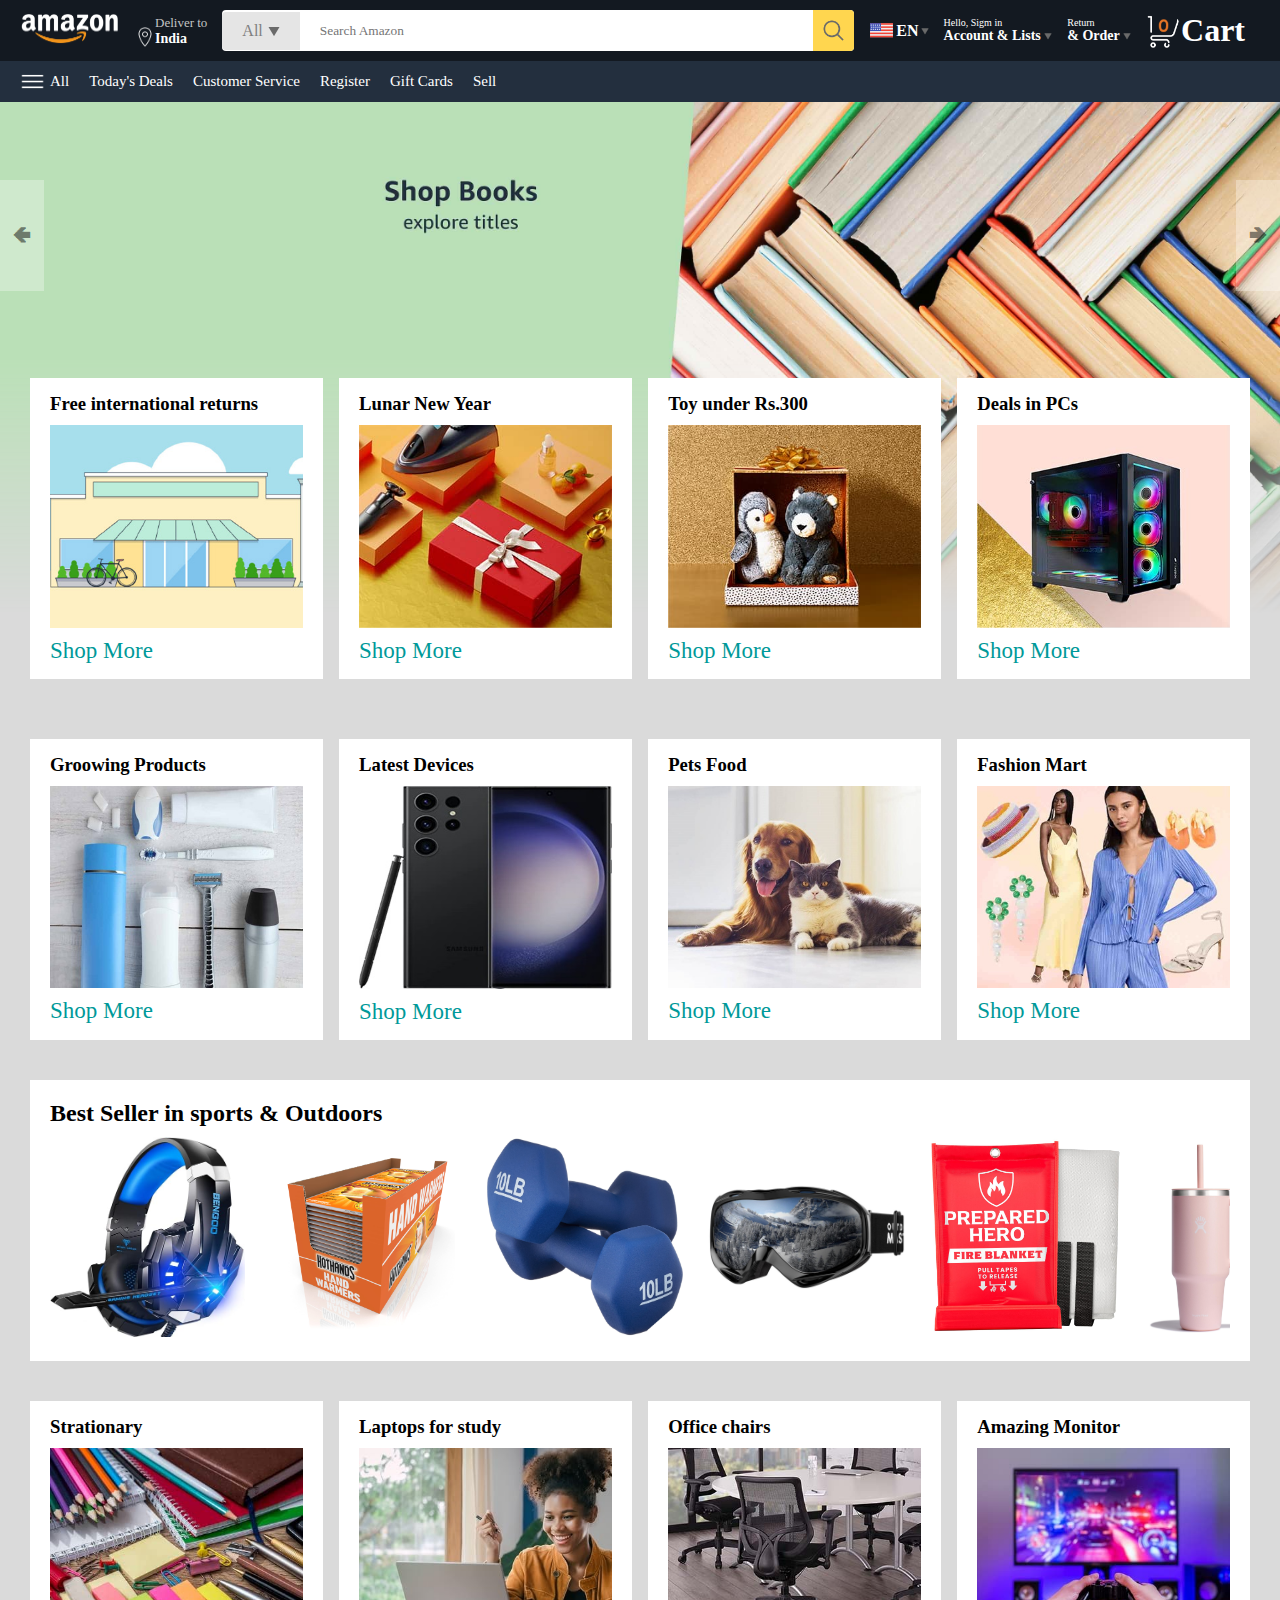
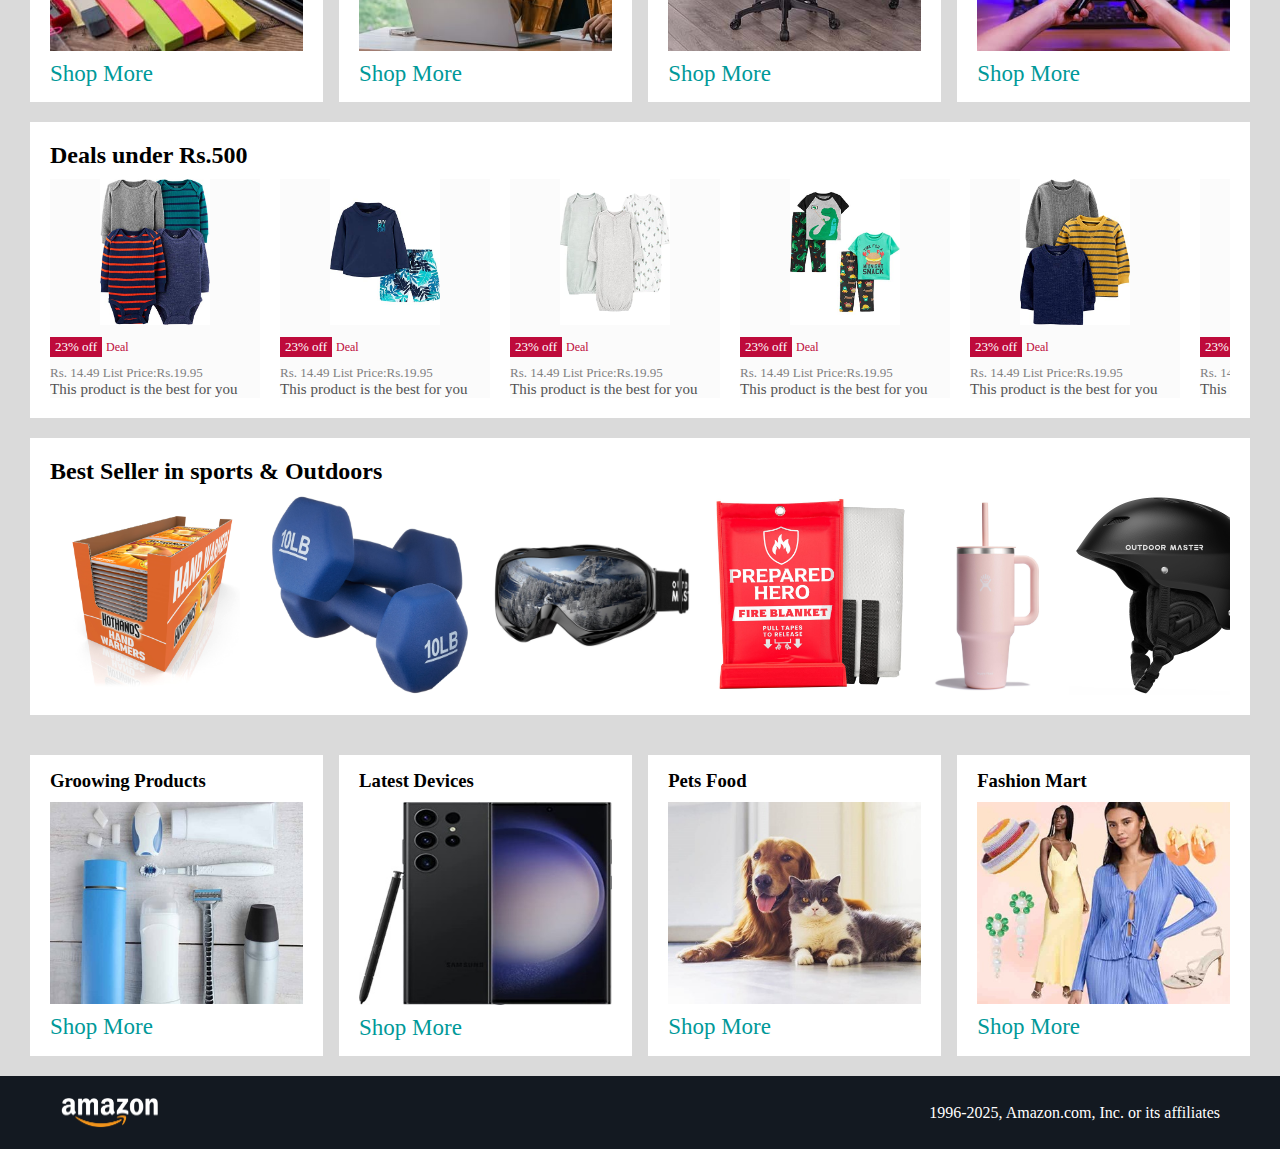
==== index.html @ a2a4a0c3 "Amazon clone" ====
<!DOCTYPE html>
<html lang="en">
<head>
    <meta charset="UTF-8">
    <meta name="viewport" content="width=device-width, initial-scale=1.0">
    <title>Amazon Clone</title>
    <link rel="stylesheet" href="style.css">
</head>
<body>
    <nav>
        <a href="/">
            <img src="assets/amazon_logo.png" width="100" alt="">
        </a>
        <div class="nav-country">
            <img src="assets/location_icon.png" height="20" alt="">
            <div>
                <p>Deliver to</p>
                <h1>India</h1>
            </div>
        </div>
        <div class="nav-search">
            <div class="nav-search-category">
                <p>All </p>
                <img src="assets/dropdown_icon.png" height="12" alt="">
            </div>
                <input type="text" class="nav-search-input" placeholder="Search Amazon">
                <img src="assets/search_icon.png" class="nav-search-icon" alt="">
        </div>

        <div class="nav-lang">
            <img src="assets/us_flag.png" width="25px" alt="">
            <p>EN</p>
            <img src="assets/dropdown_icon.png" width="8px" alt="">
        </div>
        <div class="nav-text">
            <p>Hello, Sigm in</p>
            <h1>Account & Lists <img src="assets/dropdown_icon.png" width="8px" alt=""></h1>
        </div>
        <div class="nav-text">
            <p>Return</p>
            <h1>& Order <img src="assets/dropdown_icon.png" width="8px" alt=""></h1>
        </div>
        <a href="" class="nav-cart">
            <img src="assets/cart_icon.png" width="35px" alt="">
            <h1>Cart</h1>
        </a>
    </nav>


    <div class="nav-bottom">
        <div>
            <img src="assets/menu_icon.png" width="25px" alt="">
            <p>All</p>
        </div>
        <p>Today's Deals</p>
        <p>Customer Service</p>
        <p>Register</p>
        <p>Gift Cards</p>
        <p>Sell</p>
    </div>

    <div class="hearder-slider">
        <a href="#" class="control-prev">&#129144</a>
        <a href="#" class="control-next">&#129146</a>
        <ul>
            <img src="assets/header1.jpg" class="header-img" alt="">
            <img src="assets/header2.jpg" class="header-img" alt="">
            <img src="assets/header3.jpg" class="header-img" alt="">
            <img src="assets/header4.jpg" class="header-img" alt="">
            <img src="assets/header5.jpg" class="header-img" alt="">
            <img src="assets/header6.jpg" class="header-img" alt="">
        </ul>
    </div>

    <div class="box-row header-box">
        <div class="box-col">
            <h3>Free international returns</h3>
            <img src="assets/box1-1.jpg" alt="">
            <a href="/">Shop More</a>
        </div>
        <div class="box-col">
            <h3>Lunar New Year</h3>
            <img src="assets/box1-2.jpg" alt="">
            <a href="/">Shop More</a>
        </div>
        <div class="box-col">
            <h3>Toy under Rs.300</h3>
            <img src="assets/box1-3.jpg" alt="">
            <a href="/">Shop More</a>
        </div>
        <div class="box-col">
            <h3>Deals in PCs</h3>
            <img src="assets/box1-4.jpg" alt="">
            <a href="/">Shop More</a>
        </div>
    </div>

    <div class="box-row" style="margin-top: 20px;">
        <div class="box-col">
            <h3>Groowing Products</h3>
            <img src="assets/box2-1.jpg" alt="">
            <a href="/">Shop More</a>
        </div>
        <div class="box-col">
            <h3>Latest Devices</h3>
            <img src="assets/box2-2.jpg" alt="">
            <a href="/">Shop More</a>
        </div>
        <div class="box-col">
            <h3>Pets Food</h3>
            <img src="assets/box2-3.jpg" alt="">
            <a href="/">Shop More</a>
        </div>
        <div class="box-col">
            <h3>Fashion Mart</h3>
            <img src="assets/box2-4.jpg" alt="">
            <a href="/">Shop More</a>
        </div>
    </div>


    <div class="product-slider" style="margin-top: 20px;">
        <h2>Best Seller in sports & Outdoors</h2>
        <div class="products">
            <a href="product.html">
                <img src="assets/product_img.jpg" alt="">
            </a>
            <img src="assets/product1-1.jpg" alt="">
            <img src="assets/product1-2.jpg" alt="">
            <img src="assets/product1-3.jpg" alt="">
            <img src="assets/product1-4.jpg" alt="">
            <img src="assets/product1-5.jpg" alt="">
            <img src="assets/product1-6.jpg" alt="">
            <img src="assets/product1-7.jpg" alt="">
            <img src="assets/product1-8.jpg" alt="">
            <img src="assets/product1-9.jpg" alt="">
            <img src="assets/product1-10.jpg" alt="">
            
        </div>
    </div>

    <div class="box-row" style="margin-top: 20px;">
        <div class="box-col">
            <h3>Strationary</h3>
            <img src="assets/box3-1.jpg" alt="">
            <a href="/">Shop More</a>
        </div>
        <div class="box-col">
            <h3>Laptops for study</h3>
            <img src="assets/box3-2.jpg" alt="">
            <a href="/">Shop More</a>
        </div>
        <div class="box-col">
            <h3>Office chairs</h3>
            <img src="assets/box3-3.jpg" alt="">
            <a href="/">Shop More</a>
        </div>
        <div class="box-col">
            <h3>Amazing Monitor</h3>
            <img src="assets/box3-4.jpg" alt="">
            <a href="/">Shop More</a>
        </div>
    </div>

    <div class="product-slider-with-price">
        <h2>Deals under Rs.500</h2>
        <div class="products">
            <div class="product-card">
                <div class="product-img-container">
                    <img src="assets/product2-1.jpg" alt="">
                </div>
                <div class="product-offer">
                    <p>23% off</p> <span>Deal</span>
                </div>
                <p class="product-price">Rs. <span>14.49</span> List Price:Rs.19.95</p>
                <h4>This product is the best for you</h4>
            
            </div>
            <div class="product-card">
                <div class="product-img-container">
                    <img src="assets/product2-2.jpg" alt="">
                </div>
                <div class="product-offer">
                    <p>23% off</p> <span>Deal</span>
                </div>
                <p class="product-price">Rs. <span>14.49</span> List Price:Rs.19.95</p>
                <h4>This product is the best for you</h4>
            
            </div>
            <div class="product-card">
                <div class="product-img-container">
                    <img src="assets/product2-3.jpg" alt="">
                </div>
                <div class="product-offer">
                    <p>23% off</p> <span>Deal</span>
                </div>
                <p class="product-price">Rs. <span>14.49</span> List Price:Rs.19.95</p>
                <h4>This product is the best for you</h4>
            
            </div>
            <div class="product-card">
                <div class="product-img-container">
                    <img src="assets/product2-4.jpg" alt="">
                </div>
                <div class="product-offer">
                    <p>23% off</p> <span>Deal</span>
                </div>
                <p class="product-price">Rs. <span>14.49</span> List Price:Rs.19.95</p>
                <h4>This product is the best for you</h4>
            
            </div>
            <div class="product-card">
                <div class="product-img-container">
                    <img src="assets/product2-5.jpg" alt="">
                </div>
                <div class="product-offer">
                    <p>23% off</p> <span>Deal</span>
                </div>
                <p class="product-price">Rs. <span>14.49</span> List Price:Rs.19.95</p>
                <h4>This product is the best for you</h4>
            
            </div>
            
            
               
            <div class="product-card">
                    <div class="product-img-container">
                        <img src="assets/product2-6.jpg" alt="">
                    </div>
                    <div class="product-offer">
                        <p>23% off</p> <span>Deal</span>
                    </div>
                    <p class="product-price">Rs. <span>14.49</span> List Price:Rs.19.95</p>
                    <h4>This product is the best for you</h4>
            </div>
            <div class="product-card">
                <div class="product-img-container">
                    <img src="assets/product2-7.jpg" alt="">
                </div>
                <div class="product-offer">
                    <p>23% off</p> <span>Deal</span>
                </div>
                <p class="product-price">Rs. <span>14.49</span> List Price:Rs.19.95</p>
                <h4>This product is the best for you</h4>
            
            </div>
            <div class="product-card">
                <div class="product-img-container">
                    <img src="assets/product2-8.jpg" alt="">
                </div>
                <div class="product-offer">
                    <p>23% off</p> <span>Deal</span>
                </div>
                <p class="product-price">Rs. <span>14.49</span> List Price:Rs.19.95</p>
                <h4>This product is the best for you</h4>
            
            </div>
            <div class="product-card">
                <div class="product-img-container">
                    <img src="assets/product2-9.jpg" alt="">
                </div>
                <div class="product-offer">
                    <p>23% off</p> <span>Deal</span>
                </div>
                <p class="product-price">Rs. <span>14.49</span> List Price:Rs.19.95</p>
                <h4>This product is the best for you</h4>
            
            </div>
            
            <div class="product-card">
                <div class="product-img-container">
                    <img src="assets/product2-10.jpg" alt="">
                </div>
                <div class="product-offer">
                    <p>23% off</p> <span>Deal</span>
                </div>
                <p class="product-price">Rs. <span>14.49</span> List Price:Rs.19.95</p>
                <h4>This product is the best for you</h4>
            
            </div>
            <div class="product-card">
                <div class="product-img-container">
                    <img src="assets/product2-11.jpg" alt="">
                </div>
                <div class="product-offer">
                    <p>23% off</p> <span>Deal</span>
                </div>
                <p class="product-price">Rs. <span>14.49</span> List Price:Rs.19.95</p>
                <h4>This product is the best for you</h4>
            
            </div>
            <div class="product-card">
                <div class="product-img-container">
                    <img src="assets/product2-12.jpg" alt="">
                </div>
                <div class="product-offer">
                    <p>23% off</p> <span>Deal</span>
                </div>
                <p class="product-price">Rs. <span>14.49</span> List Price:Rs.19.95</p>
                <h4>This product is the best for you</h4>
            
            </div>
        </div>
        
    </div>   
            
    <div class="product-slider" style="margin-top: 20px;">
        <h2>Best Seller in sports & Outdoors</h2>
        <div class="products">
            <img src="assets/product1-1.jpg" alt="">
            <img src="assets/product1-2.jpg" alt="">
            <img src="assets/product1-3.jpg" alt="">
            <img src="assets/product1-4.jpg" alt="">
            <img src="assets/product1-5.jpg" alt="">
            <img src="assets/product1-6.jpg" alt="">
            <img src="assets/product1-7.jpg" alt="">
            <img src="assets/product1-8.jpg" alt="">
            <img src="assets/product1-9.jpg" alt="">
            <img src="assets/product1-10.jpg" alt="">
            
        </div>
    </div>
           
    <div class="box-row" style="margin-top: 20px;">
        <div class="box-col">
            <h3>Groowing Products</h3>
            <img src="assets/box2-1.jpg" alt="">
            <a href="/">Shop More</a>
        </div>
        <div class="box-col">
            <h3>Latest Devices</h3>
            <img src="assets/box2-2.jpg" alt="">
            <a href="/">Shop More</a>
        </div>
        <div class="box-col">
            <h3>Pets Food</h3>
            <img src="assets/box2-3.jpg" alt="">
            <a href="/">Shop More</a>
        </div>
        <div class="box-col">
            <h3>Fashion Mart</h3>
            <img src="assets/box2-4.jpg" alt="">
            <a href="/">Shop More</a>
        </div>
    </div>

    <footer>
        <img src="assets/amazon_logo.png" width="100" alt="">
        <p>1996-2025, Amazon.com, Inc. or its affiliates</p>
    </footer>
        
        
       

    <script src="script.js"></script>
</body>
</html>
---- style.css ----
*{
    padding: 0;
    margin: 0;
    box-sizing: border-box;
    font-family: Cambria, Cochin, Georgia, Times, 'Times New Roman', serif;
}
body{
    background: #dadada;
}
a{
    text-decoration: none;
    color: inherit;
}
nav{
    display: flex;
    align-items: center;
    justify-content: space-evenly;
    background: #131921;
    padding: 10px 20px;
    color: #fff;
    width: 100%;
}
.nav-country{
    display: flex;
    align-items: end;
    margin-left: 15px;
    font-size: 13px;
    color: #c4c4c4;
}
.nav-country h1{
    color: #fff;
    font-size: 14px;
    
}
.nav-search{
    flex: 1;
    display: flex;
    align-items: center;
    background: #fff;
    color: gray;
    max-width: 1000px;
    border-radius: 4px;
    margin-left: 15px;
}
.nav-search-category{
    display: flex;
    align-items: center;
    padding: 10px 20px;
    gap: 5px;
    background: #e5e5e5;
    border-radius: 4px 0 0 4px;
}
.nav-search-input{
    border: none;
    outline: none;
    padding-left: 20px;
    width: 100%;
}
.nav-search-icon{
    max-width: 41px;
    padding: 8px;
    background: #ffd64f;
    border-radius: 0 4px 4px 0;
}
.nav-lang{
    display: flex;
    align-items: center;
    gap: 2px;
    font-weight: 600;
    margin-left: 15px;
}
.nav-text{
    margin-left: 15px;

}
.nav-text p{
    font-size: 10px;
}
.nav-text h1{
    font-size: 14px;
}
.nav-cart{
    display: flex;
    align-items: center;
    margin: 0 15px;
}
.nav-bottom{
    display: flex;
    align-items: center;
    gap: 20px;
    padding: 8px 20px;
    background: #232f3e;
    color: #fff;
    font-size: 15px;
}
.nav-bottom div{
    display: flex;
    align-items: center;
    gap: 5px;
    font-weight: 500;
}
.hearder-slider ul{
    display: flex;
    overflow-y: hidden;
}
.header-img{
    max-width: 100%;
    mask-image: linear-gradient(to bottom, #000000 50%,transparent 100%);
}
.hearder-slider a{
    position: absolute;
    top: 20%;
    z-index: 1;
    padding: 5vh 1vw;
    background: #ffffff4f;
    color: #0000007b;
    text-decoration: none;
    font-size: 18px;
    font-weight: 600;
    cursor: pointer;
}
.control-next{
    right: 0;
}
.box-row{
    display: flex;
    flex-wrap: wrap;
    row-gap: 20px;
    justify-content: space-between;
    margin: 0 10px;
    padding: 20px;
}
.box-col{
    display: flex;
    flex-direction: column;
    gap: 10px;
    padding: 15px 20px;
    background: #fff;
    max-width: 24%;
    min-height: 200px;
    z-index: 1;
}
.box-col a{
    font-size: 23px;
    color: #009999;
    font-weight: 500;
}
.header-box{
    margin-top: -20vw;
}
.product-slider{
    background: #fff;
    margin: 0 30px;
    padding: 20px;
    margin-bottom: 15px;

}
.product-slider .products{
    display: flex;
    overflow-x: auto;
    gap: 20px;
    margin-top: 10px;

}
.product-slider .products img{
    max-width: 200px;
    max-height: 200px;
}
.product-slider .products::-webkit-scrollbar{
    display: none;
}
.product-slider-with-price{
    background: #fff;
    margin: 0 30px;
    padding: 20px;
    margin-bottom: 15px;
}
.product-slider-with-price .products{
    display: flex;
    overflow-x: auto;
    gap: 20px;
    margin-top: 10px;
}
.product-slider-with-price .products::-webkit-scrollbar{
    display: none;
}
.product-card{
    display: flex;
    flex-direction: column;
    justify-content: end;
    min-width: 210px;
    background: #fbfbfb;
}
.product-card img{
    width: 110px;
    margin: 0 50px;
}
.product-offer p{
    background: #be0b3b;
    color: #fff;
    display: inline-block;
    padding: 2px 5px;
    margin: 8px 0;
    font-size: 13px ;
}
.product-offer span{
    color: #be0b3b;
    font-weight: 500;
    font-size: 12px;
}
.product-price{
    color: gray;
    font-size: 13px
}
.product-card h4{
    color: #525252;
    font-size: 15px;
    font-weight: 400;
}
footer{
    display: flex;
    justify-content: space-between;
    align-items: center;
    color: #fff;
    background: #131921;
    padding: 20px 60px ;  
}
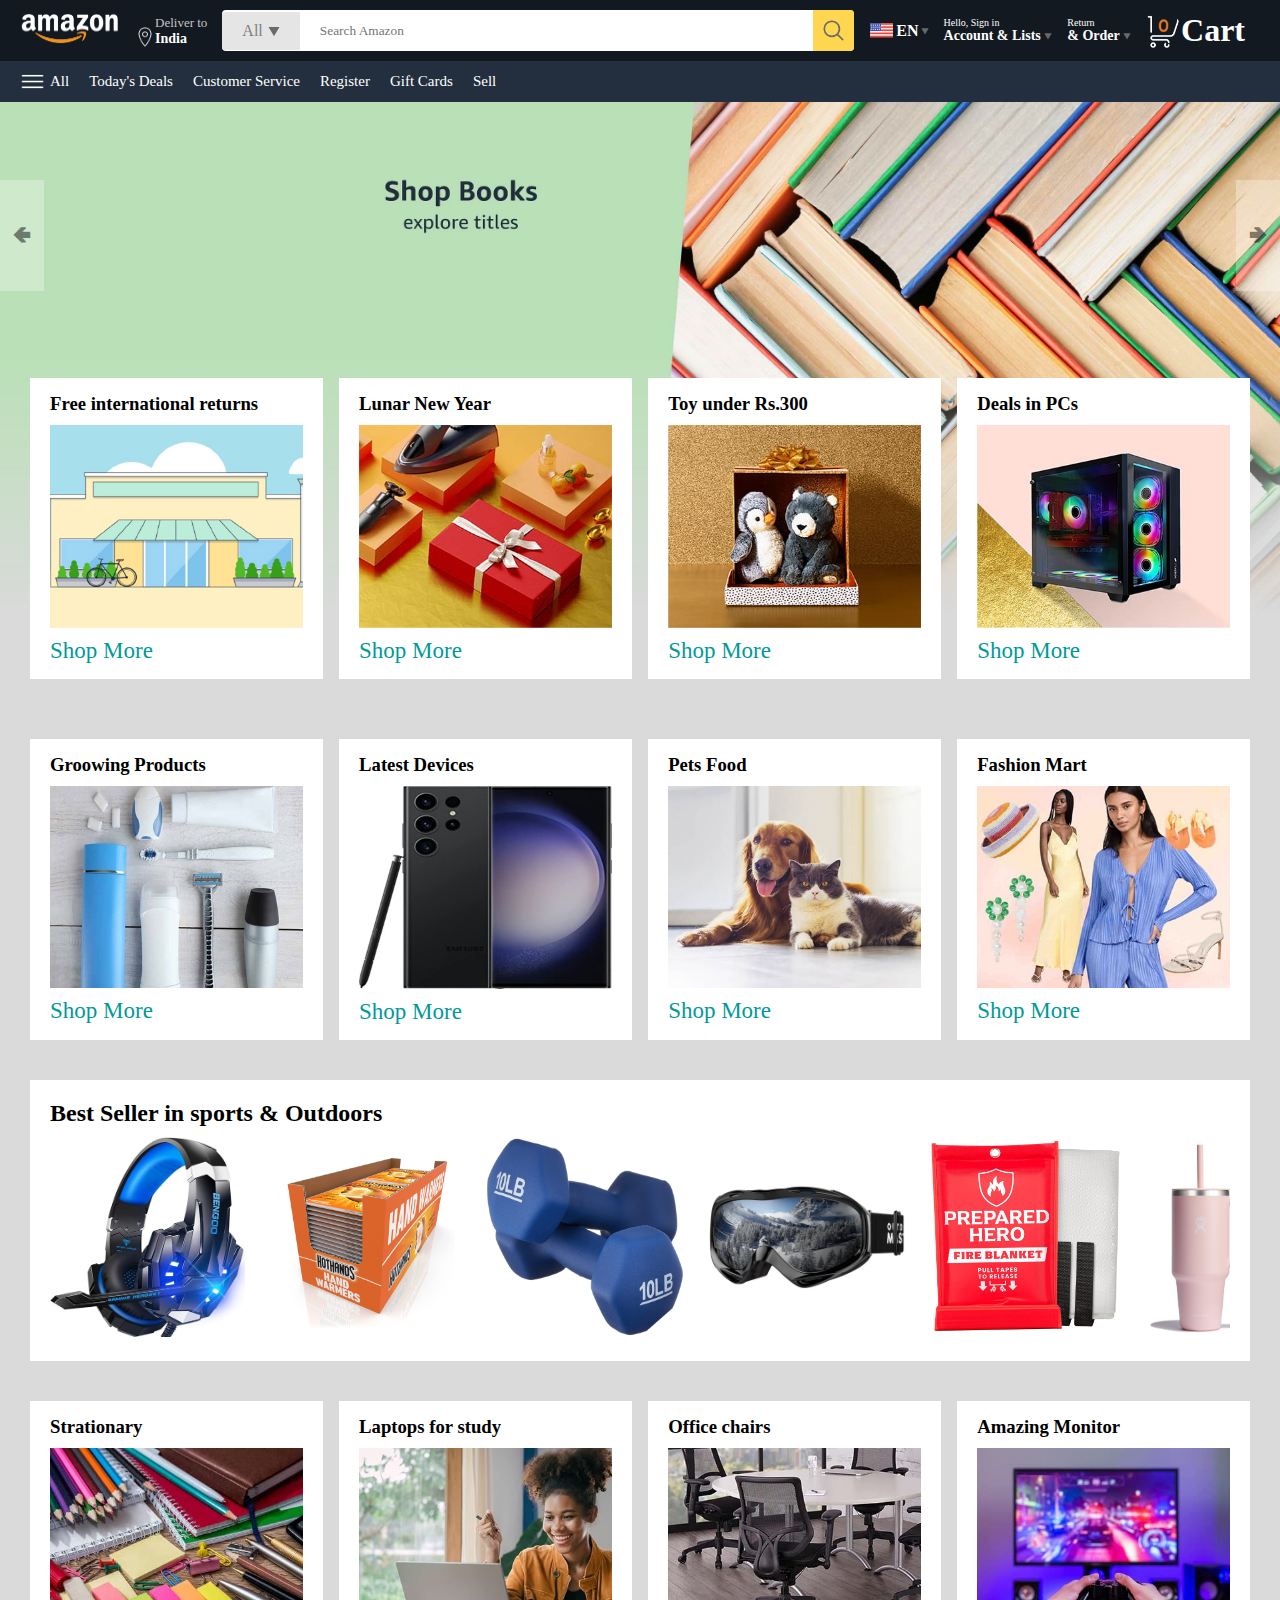
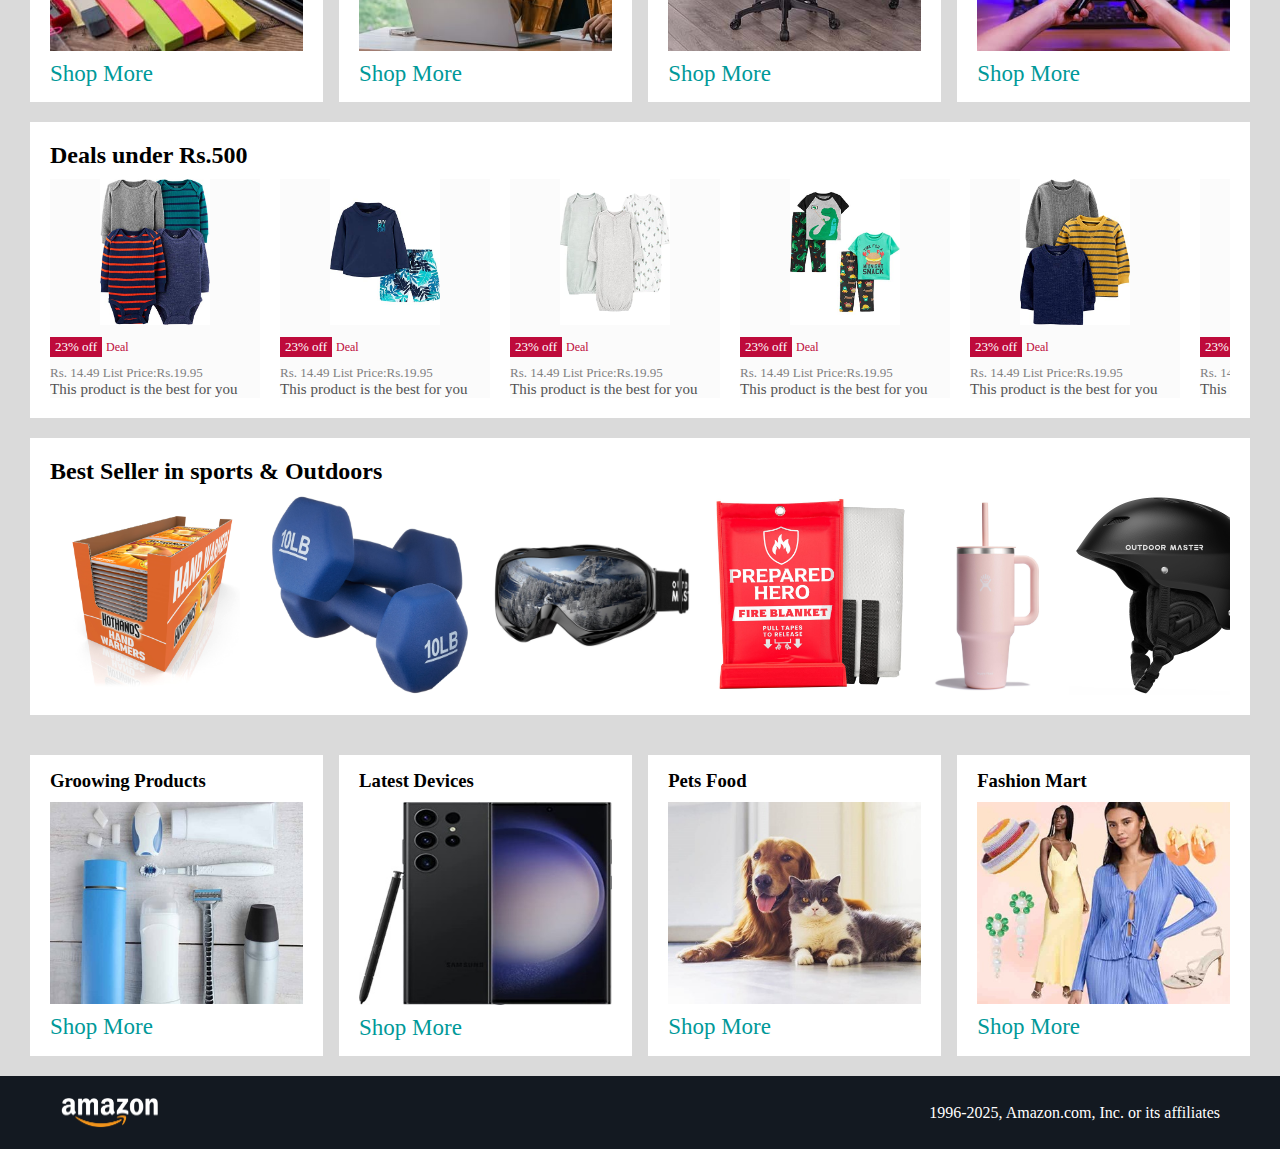
==== commit f4ea3ed7: "Amazon clone" ====
--- a/index.html
+++ b/index.html
@@ -33,14 +33,14 @@
             <img src="assets/dropdown_icon.png" width="8px" alt="">
         </div>
         <div class="nav-text">
-            <p>Hello, Sigm in</p>
+            <p><a href="signin.html">Hello, Sign in</a></p>
             <h1>Account & Lists <img src="assets/dropdown_icon.png" width="8px" alt=""></h1>
         </div>
         <div class="nav-text">
             <p>Return</p>
             <h1>& Order <img src="assets/dropdown_icon.png" width="8px" alt=""></h1>
         </div>
-        <a href="" class="nav-cart">
+        <a href="Cart.html" class="nav-cart">
             <img src="assets/cart_icon.png" width="35px" alt="">
             <h1>Cart</h1>
         </a>
